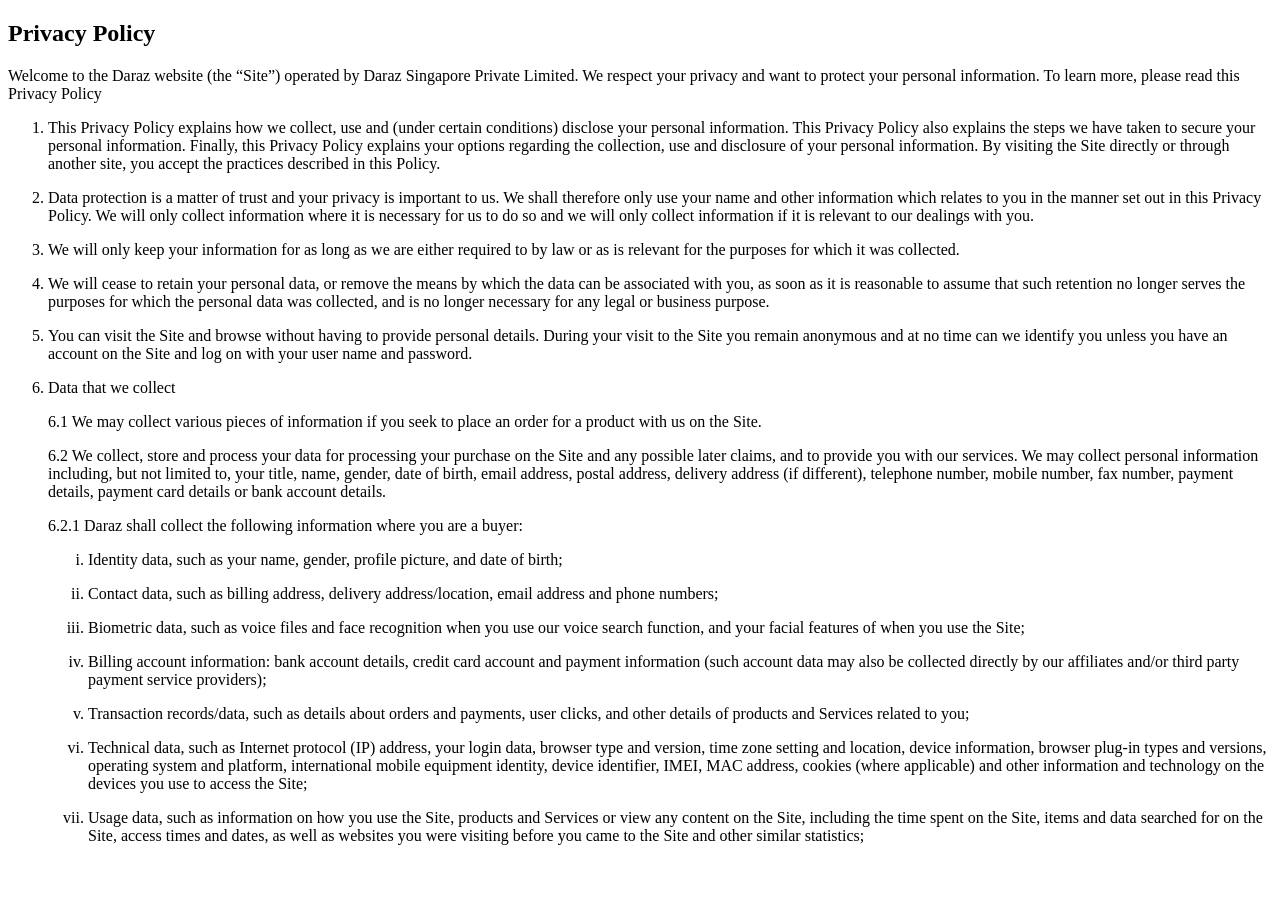
==== privacypolicy.html @ 2766fd33 "Add privacypolicy.html file" ====
<!DOCTYPE html>
<html lang="en">
<head>
    <meta charset="UTF-8">
    <meta name="viewport" content="width=device-width, initial-scale=1.0">
    <link rel="shortcut icon" href="fav-icon.png" type="image/x-icon">
    <title>Privacy Policy &#8212; Daraz</title>
</head>
<body>
    <body>
        <h2>Privacy Policy </h2>
        <p>Welcome to the Daraz website (the “Site”) operated by Daraz Singapore Private Limited. We respect your privacy and want to protect your personal information. To learn more, please read this Privacy Policy</p>
        <ol>
            <li><p> This Privacy Policy explains how we collect, use and (under certain conditions) disclose your personal information. This Privacy Policy also explains the steps we have taken to secure your personal information. Finally, this Privacy Policy explains your options regarding the collection, use and disclosure of your personal information. By visiting the Site directly or through another site, you accept the practices described in this Policy.</p></li>
            <li><p>Data protection is a matter of trust and your privacy is important to us. We shall therefore only use your name and other information which relates to you in the manner set out in this Privacy Policy. We will only collect information where it is necessary for us to do so and we will only collect information if it is relevant to our dealings with you.</p></li>
            <li><p>We will only keep your information for as long as we are either required to by law or as is relevant for the purposes for which it was collected.</p></li>
            <li><p>We will cease to retain your personal data, or remove the means by which the data can be associated with you, as soon as it is reasonable to assume that such retention no longer serves the purposes for which the personal data was collected, and is no longer necessary for any legal or business purpose.</p></li>
            <li><p>You can visit the Site and browse without having to provide personal details. During your visit to the Site you remain anonymous and at no time can we identify you unless you have an account on the Site and log on with your user name and password.</p></li>
            <li><p>Data that we collect</p>
            <p>6.1 We may collect various pieces of information if you seek to place an order for a product with us on the Site.</p>
            <p>6.2 We collect, store and process your data for processing your purchase on the Site and any possible later claims, and to provide you with our services. We may collect personal information including, but not limited to, your title, name, gender, date of birth, email address, postal address, delivery address (if different), telephone number, mobile number, fax number, payment details, payment card details or bank account details.</p>
            <p>6.2.1 Daraz shall collect the following information where you are a buyer:</p>
            <ol type="i">
                <li><p>Identity data, such as your name, gender, profile picture, and date of birth;</p></li>
                <li><p>Contact data, such as billing address, delivery address/location, email address and phone numbers;</p></li>
                <li><p>Biometric data, such as voice files and face recognition when you use our voice search function, and your facial features of when you use the Site;</p></li>
                <li><p>Billing account information: bank account details, credit card account and payment information (such account data may also be collected directly by our affiliates and/or third party payment service providers);</p></li>
                <li><P>Transaction records/data, such as details about orders and payments, user clicks, and other details of products and Services related to you;</P></li>
                <li><p>Technical data, such as Internet protocol (IP) address, your login data, browser type and version, time zone setting and location, device information, browser plug-in types and versions, operating system and platform, international mobile equipment identity, device identifier, IMEI, MAC address, cookies (where applicable) and other information and technology on the devices you use to access the Site;</p></li>
                <li><p>Usage data, such as information on how you use the Site, products and Services or view any content on the Site, including the time spent on the Site, items and data searched for on the Site, access times and dates, as well as websites you were visiting before you came to the Site and other similar statistics;</p></li>
            </ol>
        </li>
        </ol>
    </body>
</body>
</html>
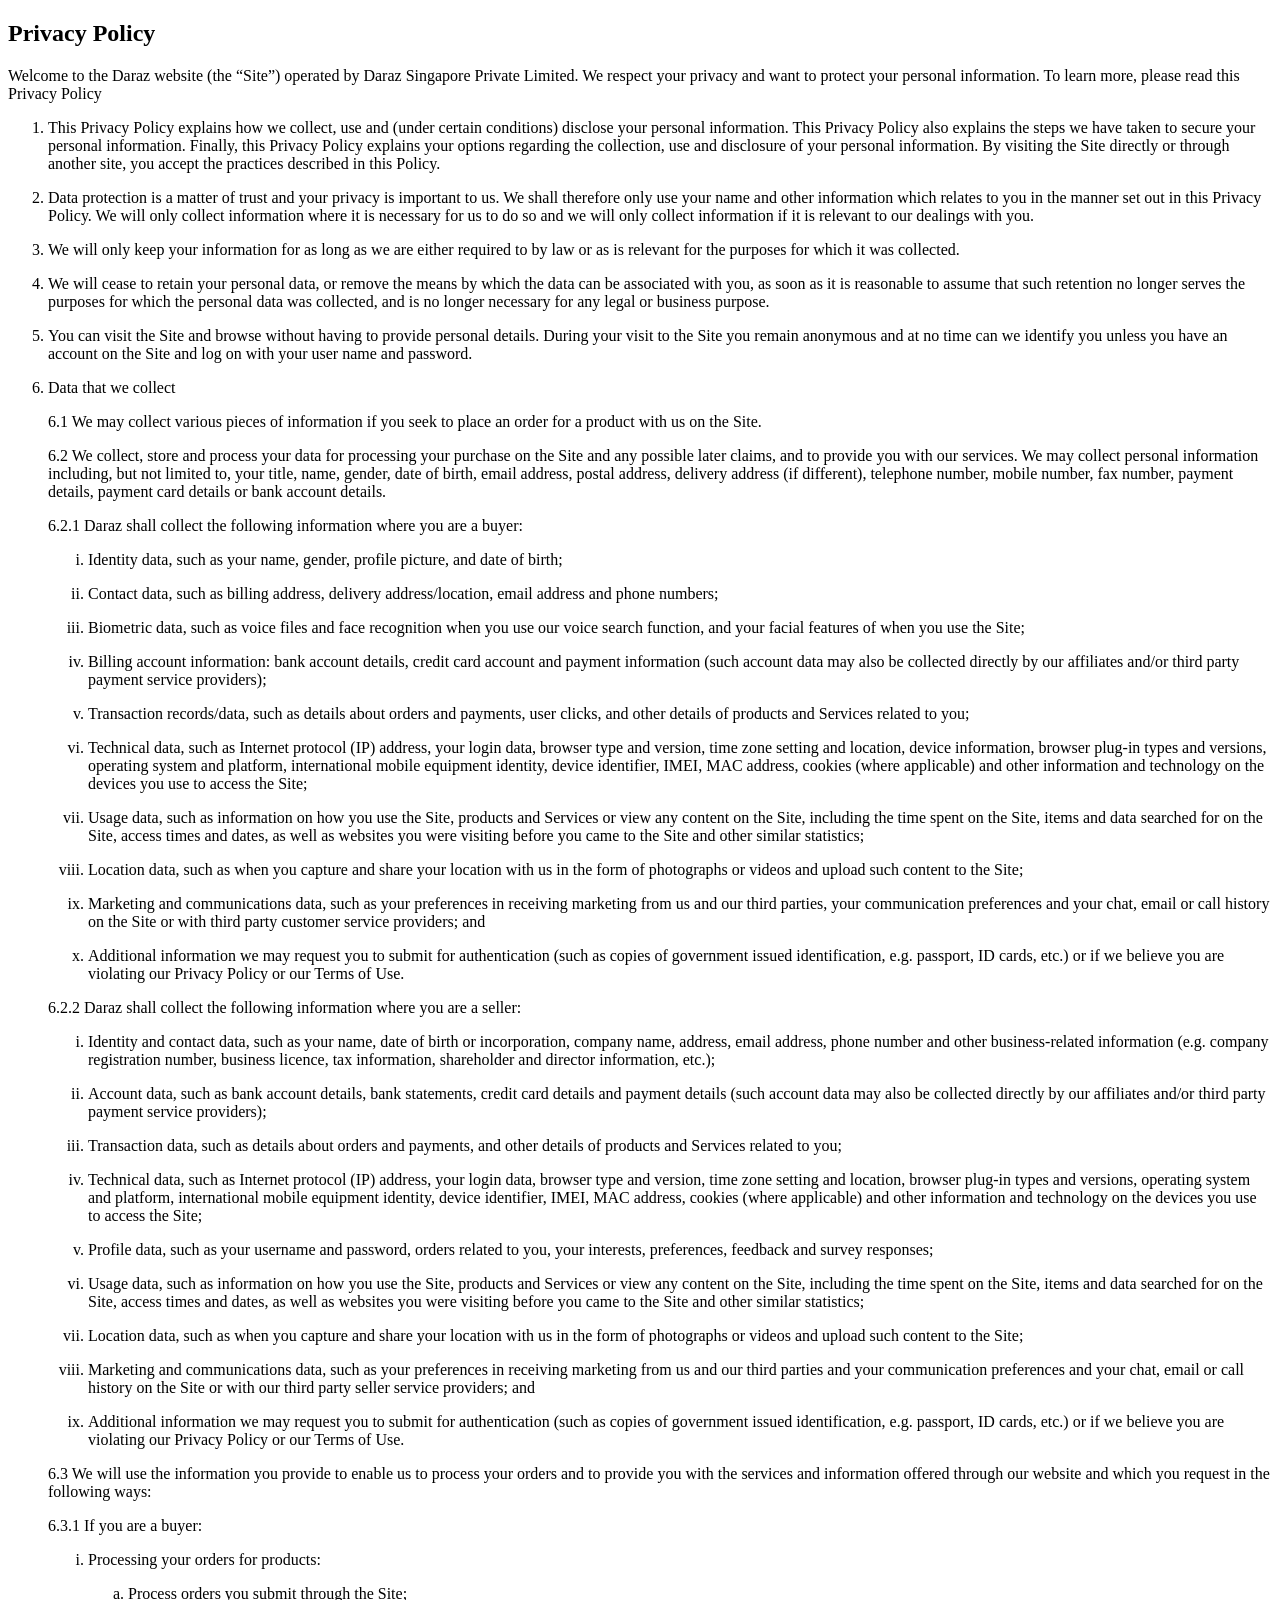
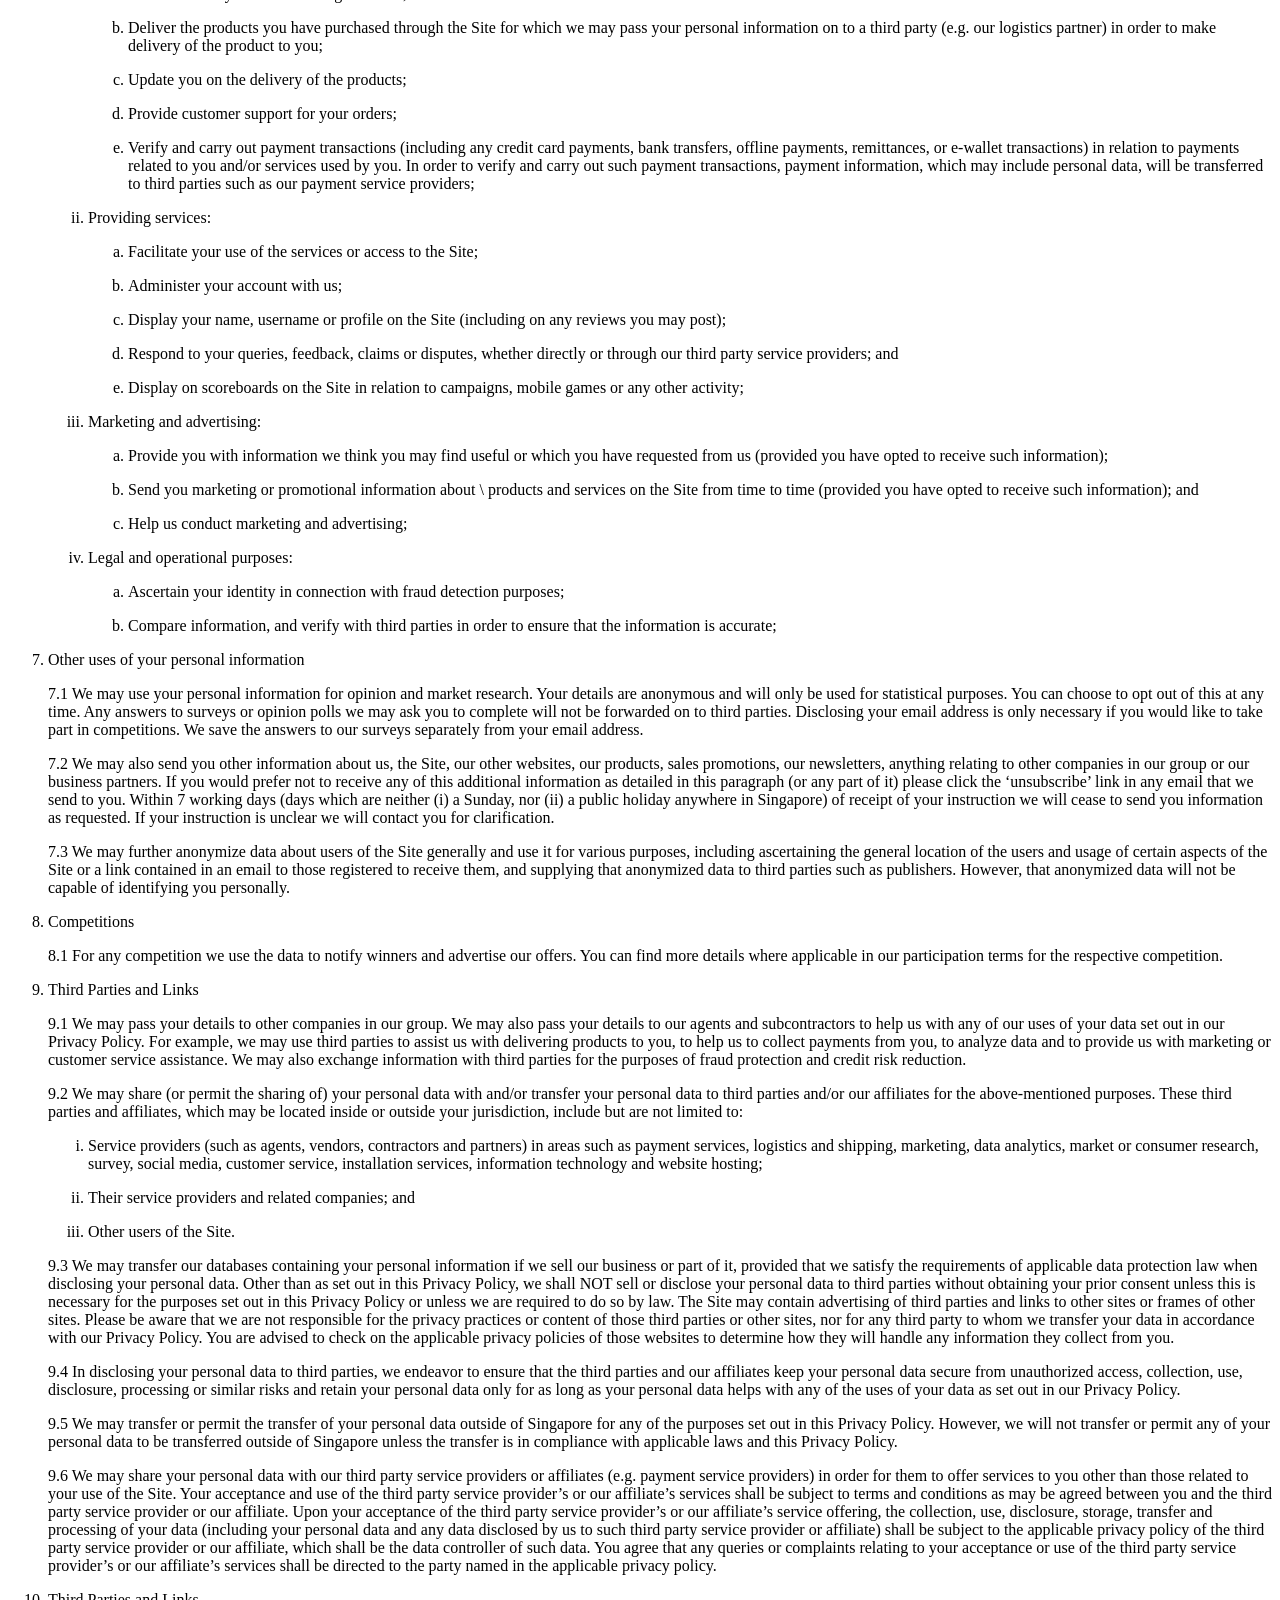
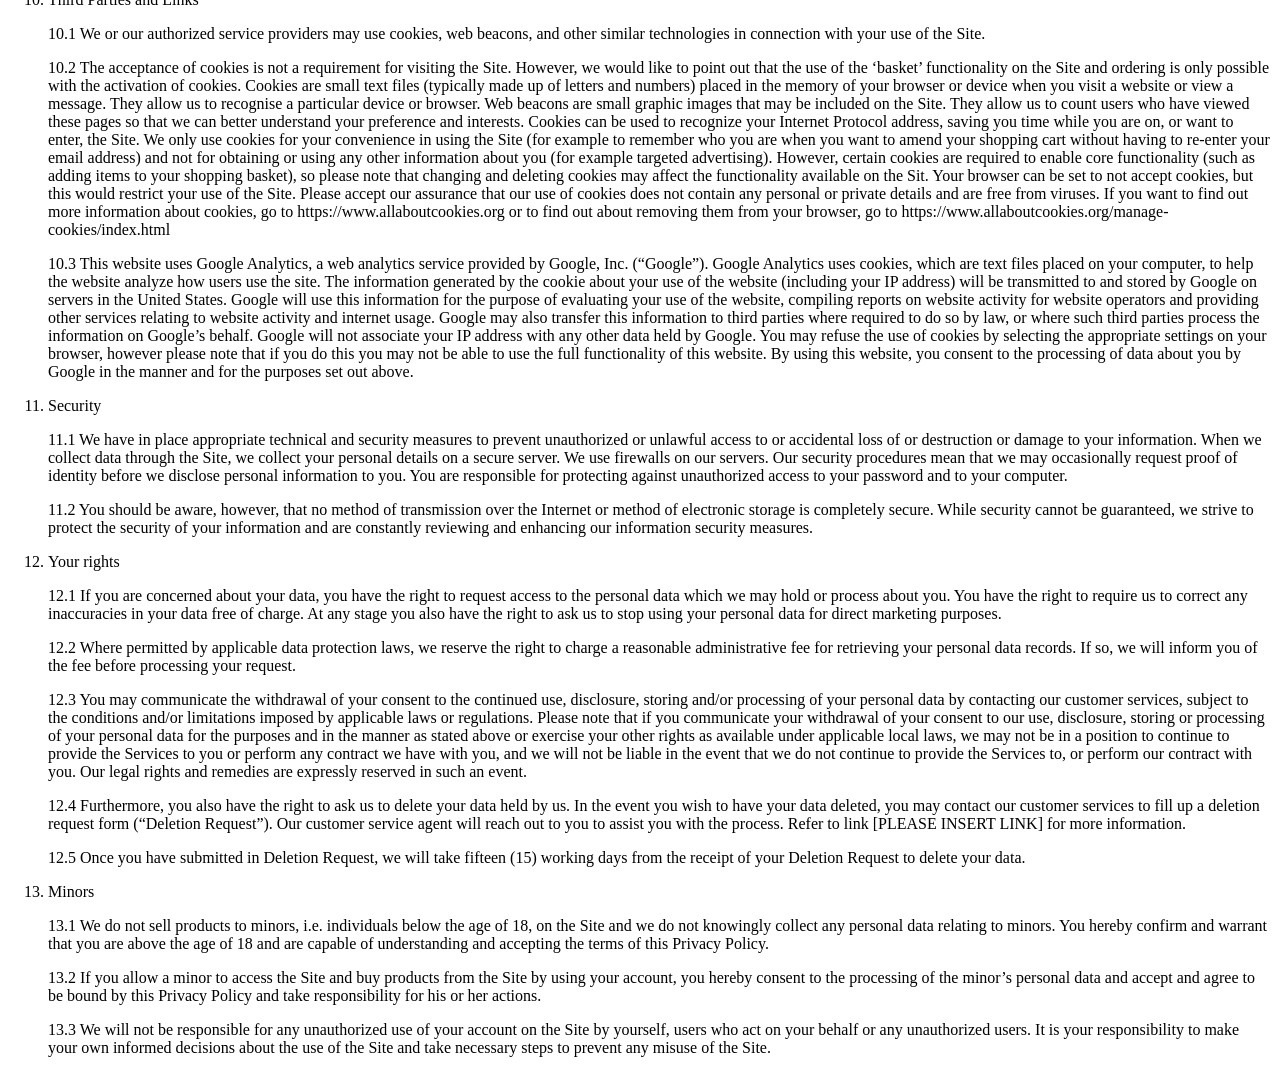
==== commit e89bb0db: "Add more policies in file." ====
--- a/privacypolicy.html
+++ b/privacypolicy.html
@@ -28,7 +28,99 @@
                 <li><P>Transaction records/data, such as details about orders and payments, user clicks, and other details of products and Services related to you;</P></li>
                 <li><p>Technical data, such as Internet protocol (IP) address, your login data, browser type and version, time zone setting and location, device information, browser plug-in types and versions, operating system and platform, international mobile equipment identity, device identifier, IMEI, MAC address, cookies (where applicable) and other information and technology on the devices you use to access the Site;</p></li>
                 <li><p>Usage data, such as information on how you use the Site, products and Services or view any content on the Site, including the time spent on the Site, items and data searched for on the Site, access times and dates, as well as websites you were visiting before you came to the Site and other similar statistics;</p></li>
-            </ol>
+                <li><p>Location data, such as when you capture and share your location with us in the form of photographs or videos and upload such content to the Site;</p></li>
+                <li><p> Marketing and communications data, such as your preferences in receiving marketing from us and our third parties, your communication preferences and your chat, email or call history on the Site or with third party customer service providers; and</p></li>
+                <li><P>Additional information we may request you to submit for authentication (such as copies of government issued identification, e.g. passport, ID cards, etc.) or if we believe you are violating our Privacy Policy or our Terms of Use.</P></li>
+                </ol>
+                <p>6.2.2 Daraz shall collect the following information where you are a seller:</p>
+                <ol type="i">
+                    <li><P>Identity and contact data, such as your name, date of birth or incorporation, company name, address, email address, phone number and other business-related information (e.g. company registration number, business licence, tax information, shareholder and director information, etc.);</P></li>
+                    <li><p>Account data, such as bank account details, bank statements, credit card details and payment details (such account data may also be collected directly by our affiliates and/or third party payment service providers);</p></li>
+                    <li><p>Transaction data, such as details about orders and payments, and other details of products and Services related to you;</p></li>
+                    <li><p>Technical data, such as Internet protocol (IP) address, your login data, browser type and version, time zone setting and location, browser plug-in types and versions, operating system and platform, international mobile equipment identity, device identifier, IMEI, MAC address, cookies (where applicable) and other information and technology on the devices you use to access the Site;</p></li>
+                    <li><p>Profile data, such as your username and password, orders related to you, your interests, preferences, feedback and survey responses;</p></li>
+                    <li><p>Usage data, such as information on how you use the Site, products and Services or view any content on the Site, including the time spent on the Site, items and data searched for on the Site, access times and dates, as well as websites you were visiting before you came to the Site and other similar statistics;</p></li>
+                    <li><p>Location data, such as when you capture and share your location with us in the form of photographs or videos and upload such content to the Site;</p></li>
+                    <li><p>Marketing and communications data, such as your preferences in receiving marketing from us and our third parties and your communication preferences and your chat, email or call history on the Site or with our third party seller service providers; and</p></li>
+                    <li><P>Additional information we may request you to submit for authentication (such as copies of government issued identification, e.g. passport, ID cards, etc.) or if we believe you are violating our Privacy Policy or our Terms of Use.</P></li>
+                    </ol>
+                    <p>6.3 We will use the information you provide to enable us to process your orders and to provide you with the services and information offered through our website and which you request in the following ways:</p>
+                    <p>6.3.1 If you are a buyer:</p>
+                    <ol type="i">
+                        <li><p> Processing your orders for products:</p>
+                        <ol type="a">
+                            <li><p>Process orders you submit through the Site;</p></li>
+                            <li><p>Deliver the products you have purchased through the Site for which we may pass your personal information on to a third party (e.g. our logistics partner) in order to make delivery of the product to you;</p></li>
+                            <li><p>Update you on the delivery of the products;</p></li>
+                            <li><P>Provide customer support for your orders;</P></li>
+                            <li><p>Verify and carry out payment transactions (including any credit card payments, bank transfers, offline payments, remittances, or e-wallet transactions) in relation to payments related to you and/or services used by you. In order to verify and carry out such payment transactions, payment information, which may include personal data, will be transferred to third parties such as our payment service providers;</p></li>
+                        </ol>
+                        </li>
+                        <li><P> Providing services:</P>
+                        <ol type="a">
+                            <li><p>Facilitate your use of the services or access to the Site;</p></li>
+                            <li><P>Administer your account with us;</P></li>
+                            <li><P>Display your name, username or profile on the Site (including on any reviews you may post);</P></li>
+                            <li><p>Respond to your queries, feedback, claims or disputes, whether directly or through our third party service providers; and</p></li>
+                            <li><p>Display on scoreboards on the Site in relation to campaigns, mobile games or any other activity;</p></li>
+                        </ol>
+                        </li>
+                        <li><p> Marketing and advertising:</p>
+                        <ol type="a">
+                            <li><p>Provide you with information we think you may find useful or which you have requested from us (provided you have opted to receive such information);</p></li>
+                            <li><p>Send you marketing or promotional information about \ products and services on the Site from time to time (provided you have opted to receive such information); and</p></li>
+                            <li>Help us conduct marketing and advertising;</li>
+                        </ol>
+                        </li>
+                        <li><p>Legal and operational purposes:</p>
+                        <ol type="a">
+                            <li><p> Ascertain your identity in connection with fraud detection purposes;</p></li>
+                            <li><p>Compare information, and verify with third parties in order to ensure that the information is accurate;</p></li>
+                        </ol>
+                        </li>
+                    </ol>
+        </li>
+        <li><p>Other uses of your personal information</p>
+        <p>7.1 We may use your personal information for opinion and market research. Your details are anonymous and will only be used for statistical purposes. You can choose to opt out of this at any time. Any answers to surveys or opinion polls we may ask you to complete will not be forwarded on to third parties. Disclosing your email address is only necessary if you would like to take part in competitions. We save the answers to our surveys separately from your email address.</p>
+        <p>7.2 We may also send you other information about us, the Site, our other websites, our products, sales promotions, our newsletters, anything relating to other companies in our group or our business partners. If you would prefer not to receive any of this additional information as detailed in this paragraph (or any part of it) please click the ‘unsubscribe’ link in any email that we send to you. Within 7 working days (days which are neither (i) a Sunday, nor (ii) a public holiday anywhere in Singapore) of receipt of your instruction we will cease to send you information as requested. If your instruction is unclear we will contact you for clarification.</p>
+        <p>7.3 We may further anonymize data about users of the Site generally and use it for various purposes, including ascertaining the general location of the users and usage of certain aspects of the Site or a link contained in an email to those registered to receive them, and supplying that anonymized data to third parties such as publishers. However, that anonymized data will not be capable of identifying you personally.</p>
+        </li>
+        <li><p>Competitions</p>
+        <p>8.1 For any competition we use the data to notify winners and advertise our offers. You can find more details where applicable in our participation terms for the respective competition.</p>
+        </li>
+        <li><p>Third Parties and Links</p>
+        <p>9.1 We may pass your details to other companies in our group. We may also pass your details to our agents and subcontractors to help us with any of our uses of your data set out in our Privacy Policy. For example, we may use third parties to assist us with delivering products to you, to help us to collect payments from you, to analyze data and to provide us with marketing or customer service assistance. We may also exchange information with third parties for the purposes of fraud protection and credit risk reduction.</p>
+        <p>9.2 We may share (or permit the sharing of) your personal data with and/or transfer your personal data to third parties and/or our affiliates for the above-mentioned purposes. These third parties and affiliates, which may be located inside or outside your jurisdiction, include but are not limited to:</p>
+        <ol type="i">
+            <li><P>Service providers (such as agents, vendors, contractors and partners) in areas such as payment services, logistics and shipping, marketing, data analytics, market or consumer research, survey, social media, customer service, installation services, information technology and website hosting;</P></li>
+            <li><p>Their service providers and related companies; and</p></li>
+            <li><P> Other users of the Site.</P></li>
+        </ol>
+        <p>9.3 We may transfer our databases containing your personal information if we sell our business or part of it, provided that we satisfy the requirements of applicable data protection law when disclosing your personal data. Other than as set out in this Privacy Policy, we shall NOT sell or disclose your personal data to third parties without obtaining your prior consent unless this is necessary for the purposes set out in this Privacy Policy or unless we are required to do so by law. The Site may contain advertising of third parties and links to other sites or frames of other sites. Please be aware that we are not responsible for the privacy practices or content of those third parties or other sites, nor for any third party to whom we transfer your data in accordance with our Privacy Policy. You are advised to check on the applicable privacy policies of those websites to determine how they will handle any information they collect from you.</p>
+        <p>9.4 In disclosing your personal data to third parties, we endeavor to ensure that the third parties and our affiliates keep your personal data secure from unauthorized access, collection, use, disclosure, processing or similar risks and retain your personal data only for as long as your personal data helps with any of the uses of your data as set out in our Privacy Policy.</p>
+        <p>9.5 We may transfer or permit the transfer of your personal data outside of Singapore for any of the purposes set out in this Privacy Policy. However, we will not transfer or permit any of your personal data to be transferred outside of Singapore unless the transfer is in compliance with applicable laws and this Privacy Policy.</p>
+        <p>9.6 We may share your personal data with our third party service providers or affiliates (e.g. payment service providers) in order for them to offer services to you other than those related to your use of the Site. Your acceptance and use of the third party service provider’s or our affiliate’s services shall be subject to terms and conditions as may be agreed between you and the third party service provider or our affiliate. Upon your acceptance of the third party service provider’s or our affiliate’s service offering, the collection, use, disclosure, storage, transfer and processing of your data (including your personal data and any data disclosed by us to such third party service provider or affiliate) shall be subject to the applicable privacy policy of the third party service provider or our affiliate, which shall be the data controller of such data. You agree that any queries or complaints relating to your acceptance or use of the third party service provider’s or our affiliate’s services shall be directed to the party named in the applicable privacy policy.</p>
+        </li>
+        <li><P>Third Parties and Links</P>
+        <p>10.1 We or our authorized service providers may use cookies, web beacons, and other similar technologies in connection with your use of the Site.</p>
+        <p>10.2 The acceptance of cookies is not a requirement for visiting the Site. However, we would like to point out that the use of the ‘basket’ functionality on the Site and ordering is only possible with the activation of cookies. Cookies are small text files (typically made up of letters and numbers) placed in the memory of your browser or device when you visit a website or view a message. They allow us to recognise a particular device or browser. Web beacons are small graphic images that may be included on the Site. They allow us to count users who have viewed these pages so that we can better understand your preference and interests. Cookies can be used to recognize your Internet Protocol address, saving you time while you are on, or want to enter, the Site. We only use cookies for your convenience in using the Site (for example to remember who you are when you want to amend your shopping cart without having to re-enter your email address) and not for obtaining or using any other information about you (for example targeted advertising). However, certain cookies are required to enable core functionality (such as adding items to your shopping basket), so please note that changing and deleting cookies may affect the functionality available on the Sit. Your browser can be set to not accept cookies, but this would restrict your use of the Site. Please accept our assurance that our use of cookies does not contain any personal or private details and are free from viruses. If you want to find out more information about cookies, go to https://www.allaboutcookies.org or to find out about removing them from your browser, go to https://www.allaboutcookies.org/manage-cookies/index.html</p>
+        <p>10.3 This website uses Google Analytics, a web analytics service provided by Google, Inc. (“Google”). Google Analytics uses cookies, which are text files placed on your computer, to help the website analyze how users use the site. The information generated by the cookie about your use of the website (including your IP address) will be transmitted to and stored by Google on servers in the United States. Google will use this information for the purpose of evaluating your use of the website, compiling reports on website activity for website operators and providing other services relating to website activity and internet usage. Google may also transfer this information to third parties where required to do so by law, or where such third parties process the information on Google’s behalf. Google will not associate your IP address with any other data held by Google. You may refuse the use of cookies by selecting the appropriate settings on your browser, however please note that if you do this you may not be able to use the full functionality of this website. By using this website, you consent to the processing of data about you by Google in the manner and for the purposes set out above.</p>
+        </li>
+        <li><p> Security</p>
+            <p>11.1 We have in place appropriate technical and security measures to prevent unauthorized or unlawful access to or accidental loss of or destruction or damage to your information. When we collect data through the Site, we collect your personal details on a secure server. We use firewalls on our servers. Our security procedures mean that we may occasionally request proof of identity before we disclose personal information to you. You are responsible for protecting against unauthorized access to your password and to your computer.</p>
+            <p>11.2 You should be aware, however, that no method of transmission over the Internet or method of electronic storage is completely secure. While security cannot be guaranteed, we strive to protect the security of your information and are constantly reviewing and enhancing our information security measures.</p>
+        </li>
+        <li><p>Your rights</p>
+        <p>12.1 If you are concerned about your data, you have the right to request access to the personal data which we may hold or process about you. You have the right to require us to correct any inaccuracies in your data free of charge. At any stage you also have the right to ask us to stop using your personal data for direct marketing purposes.</p>
+        <p>12.2 Where permitted by applicable data protection laws, we reserve the right to charge a reasonable administrative fee for retrieving your personal data records. If so, we will inform you of the fee before processing your request.</p>
+        <p>12.3 You may communicate the withdrawal of your consent to the continued use, disclosure, storing and/or processing of your personal data by contacting our customer services, subject to the conditions and/or limitations imposed by applicable laws or regulations. Please note that if you communicate your withdrawal of your consent to our use, disclosure, storing or processing of your personal data for the purposes and in the manner as stated above or exercise your other rights as available under applicable local laws, we may not be in a position to continue to provide the Services to you or perform any contract we have with you, and we will not be liable in the event that we do not continue to provide the Services to, or perform our contract with you. Our legal rights and remedies are expressly reserved in such an event.</p>
+        <p>12.4 Furthermore, you also have the right to ask us to delete your data held by us. In the event you wish to have your data deleted, you may contact our customer services to fill up a deletion request form (“Deletion Request”). Our customer service agent will reach out to you to assist you with the process. Refer to link [PLEASE INSERT LINK] for more information.</p>
+        <p>12.5 Once you have submitted in Deletion Request, we will take fifteen (15) working days from the receipt of your Deletion Request to delete your data.</p>
+        </li>
+        <li><p> Minors</p>
+        <p>13.1 We do not sell products to minors, i.e. individuals below the age of 18, on the Site and we do not knowingly collect any personal data relating to minors. You hereby confirm and warrant that you are above the age of 18 and are capable of understanding and accepting the terms of this Privacy Policy.</p>
+        <p>13.2 If you allow a minor to access the Site and buy products from the Site by using your account, you hereby consent to the processing of the minor’s personal data and accept and agree to be bound by this Privacy Policy and take responsibility for his or her actions.</p>
+        <p>13.3 We will not be responsible for any unauthorized use of your account on the Site by yourself, users who act on your behalf or any unauthorized users. It is your responsibility to make your own informed decisions about the use of the Site and take necessary steps to prevent any misuse of the Site.</p>
         </li>
         </ol>
     </body>
